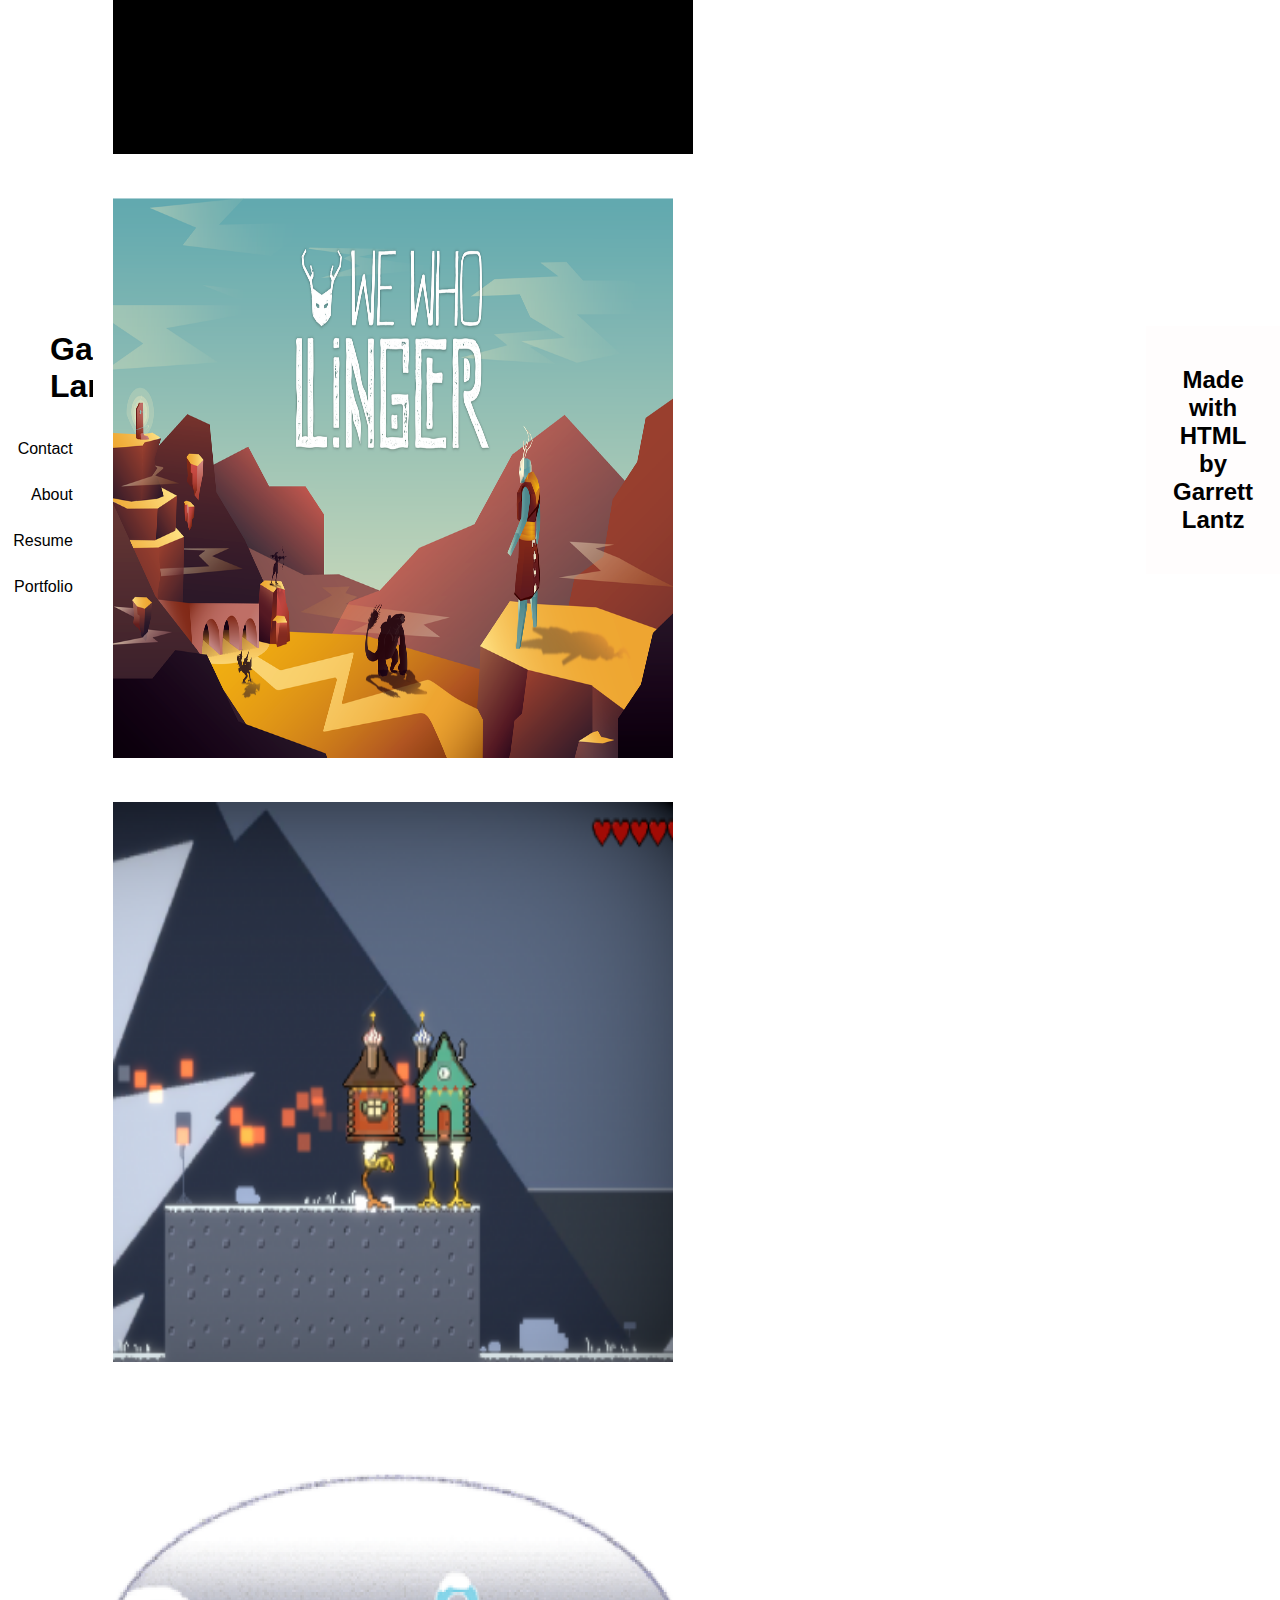
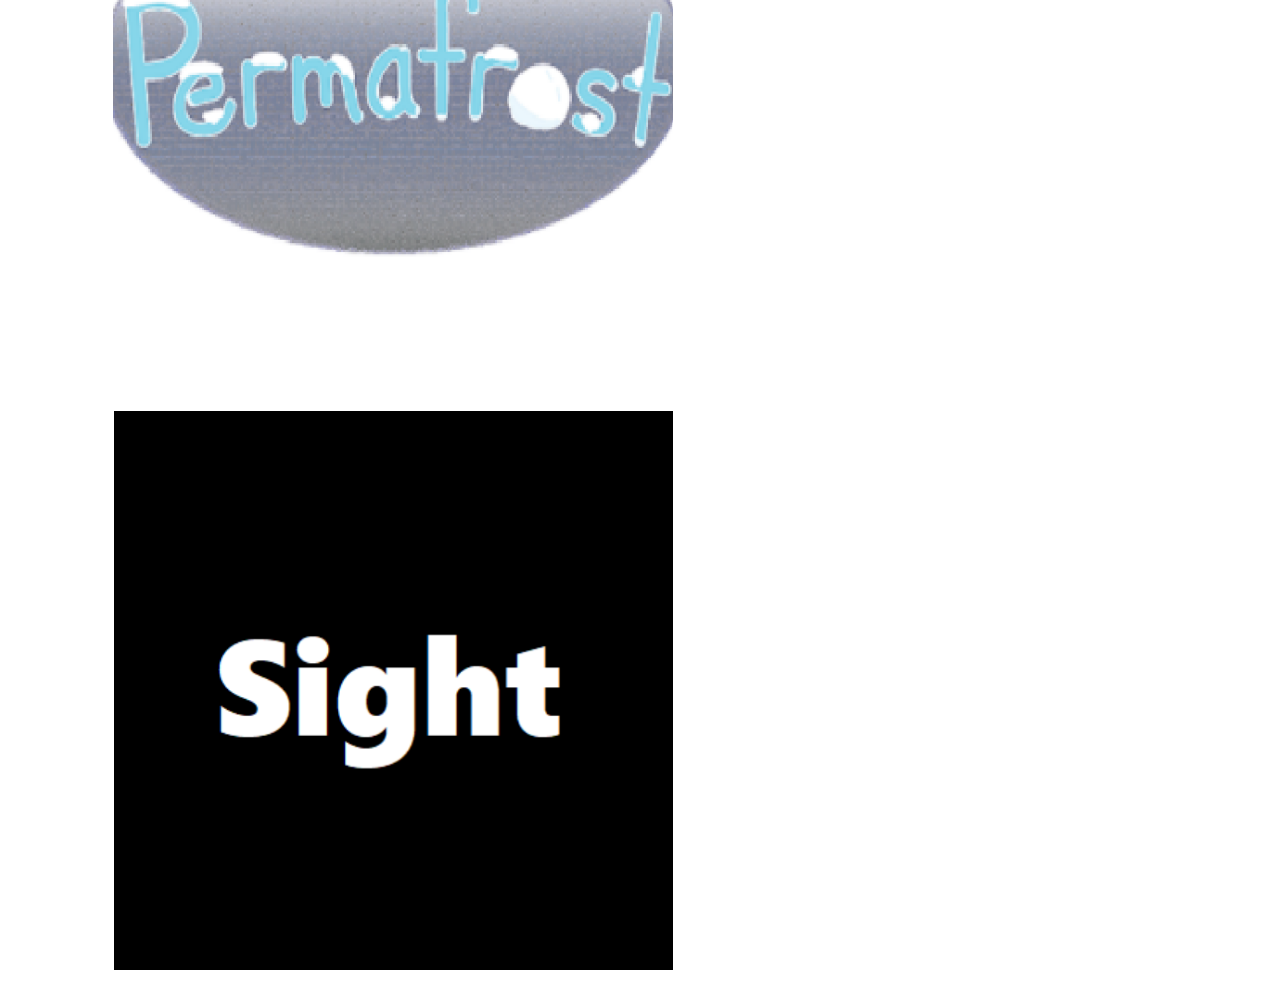
==== index.html @ 5f6c445d "just a little  bigger" ====
<!DOCTYPE html>
<html lang="en">
<head>
<title>Page Title</title>
<meta charset="UTF-8">
<meta name="viewport" content="width=device-width, initial-scale=1.0, maximum-scale=1, user-scalable=0">


</head>
<link rel="stylesheet" href="app.css" type="text/css">

<body>


<div class="navbar">
  <div>
  <h1 style=color:black;padding-top:20px;padding-left:50px;>Garrett Lantz </h1>
  </div>

  <a href="./contact.html" class="right">Contact</a>
  <a href="./about.html"class="right">About</a>
  <a href="./resume.html"class="right">Resume</a>
  <a href="./index.html"class="right">Portfolio</a>
</div>

<div class="row">

  <div class="image-container">
    <a
      href="/portfolio/Fruit66/fruit66.html">
    <img src="/img/Fruit66.png" style="width:620px;height:620px;">
  </a>
  </div>

  <div class="image-container">
    <a
      href="/portfolio/Root 66/root66.html">
    <img src="/img/root66_icon.png" style="width:620px;height:620px;">
  </a>
  </div>

  <div class="image-container">
    <a
      href="/portfolio/blink/blink.html">
    <img src="/img/Blink+Pic.png" style="width:620px;height:620px;">
    
  </a>
  </div>

  <div class="image-container">
    <a
    href="/portfolio/wewholinger/wewholinger.html">
  <img src="/img/WWL_wallpaper-01.png" style="width:600px;height:600px;">
</a>
</div>

<div class="image-container">
  <a
  href="/portfolio/housingcrisis2/housingcrisis2.html">
  <img src="/img/hc2.png" style="width:600px;height:600px;">
</a>
</div>

<div class="image-container">
  <a
    href="/portfolio/permafrost/permafrost.html">
  <img src="/img/Permafrost.png" style="width:600px;height:600px;">
</a>
</div>

<div class="image-container">
  <a
  href="/portfolio/sight/sight.html">
  <img src="/img/Sight.png" style="width:600px;height:600px;">
</a>
</div>



</div>

<div class="footer">
  <h2>Made with HTML by Garrett Lantz</h2>
</div>
</body>

</html>
---- app.css ----
* {
  box-sizing: border-box;
}

.column {
  float: left;
  width: 33.33%;
  padding: 20px;
}
/* Style the body */
body {
  font-family: Arial, Helvetica, sans-serif;
  margin: 0;
  padding: 0;
  display: flex;
  justify-content: center;
  align-items: center;
  height: 100vh;
}

/* Header/logo Title */
.header {
  padding: 80px;
  text-align: center;
  background: #1abc9c;
  color: white;
}

/* Increase the font size of the heading */
.header h1 {
  font-size: 40px;
}

/* Style the top navigation bar */
.navbar {
  overflow: hidden;
  background-color: rgb(255, 255, 255);
}

/* Style the navigation bar links */
.navbar a {
  float: left;
  display: block;
  color: rgb(0, 0, 0);
  text-align: center;
  padding: 14px 20px;
  text-decoration: none;
}

/* Right-aligned link */
.navbar a.right {
  float: right;
}

/* Change color on hover */
.navbar a:hover {
  background-color: #ddd;
  color: black;
}

/* Column container */
.row {  
  display: -ms-flexbox; /* IE10 */
  display: flex;
  -ms-flex-wrap: wrap; /* IE10 */
  flex-wrap: wrap;
}

/* Create two unequal columns that sits next to each other */
/* Sidebar/left column */
.side {
  -ms-flex: 30%; /* IE10 */
  flex: 30%;
  background-color: #f1f1f1;
  padding: 5px;
}

/* Main column */
.main {   
  -ms-flex: 70%; /* IE10 */
  flex: 70%;
  background-color: white;
  padding: 20px;
}

/* Fake image, just for this example */


/* Footer */
.footer {
  padding: 20px;
  text-align: center;
  background: rgb(255, 253, 253);
}

.image-container {
  display: flex;
  flex-wrap: wrap;
  justify-content: center;
  
}

.image-container img {
  max-width: 100%;
  padding:20px
}

@media screen and (max-width: 480px) {
  .navbar a {
    float: none;
    height: 90%;
    width: 90%;
  }

  .image-container {
    flex-direction: column;
  }
}

/* Responsive layout - when the screen is less than 700px wide, make the two columns stack on top of each other instead of next to each other */
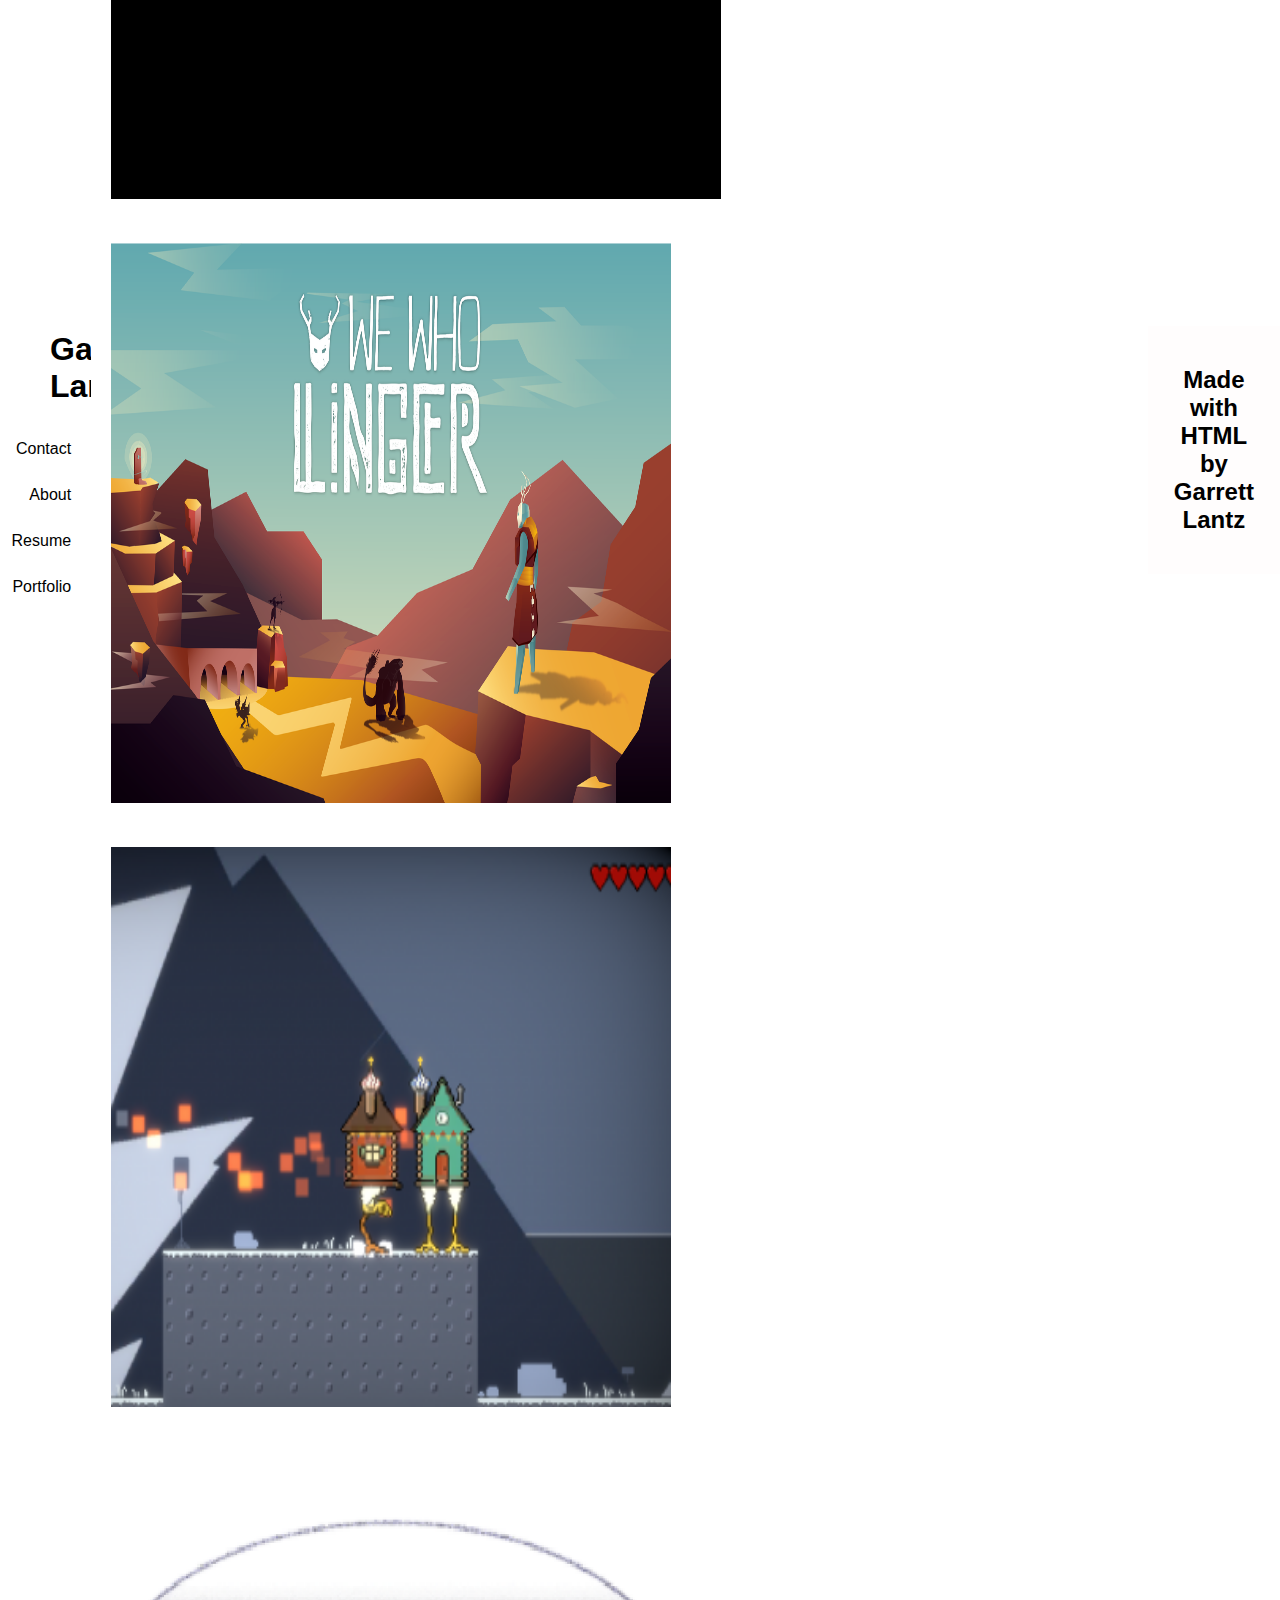
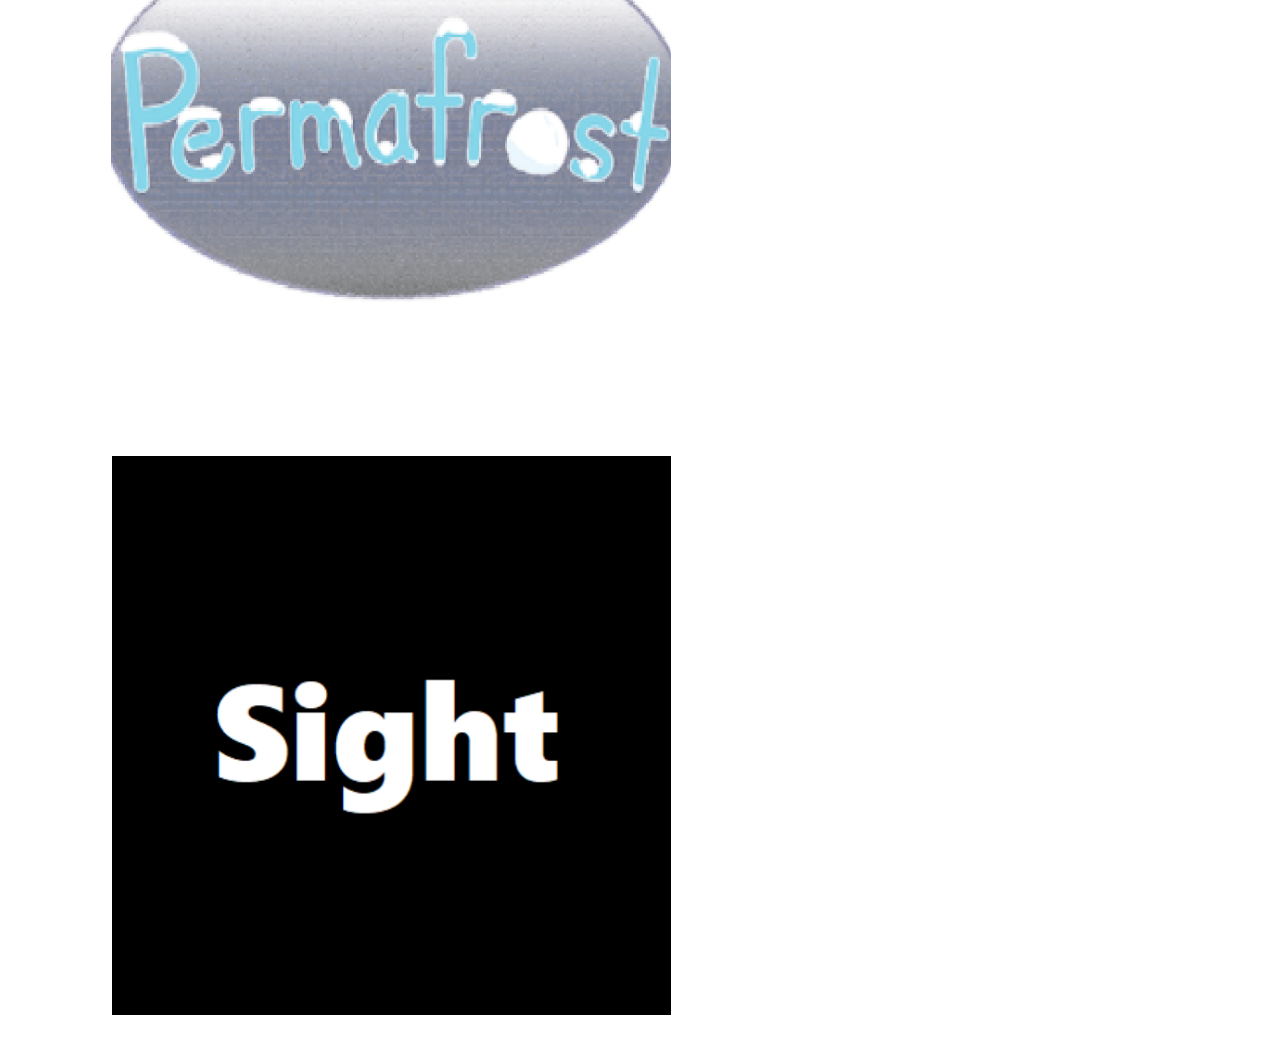
==== commit 1d2128b1: "almost there" ====
--- a/index.html
+++ b/index.html
@@ -28,21 +28,21 @@
   <div class="image-container">
     <a
       href="/portfolio/Fruit66/fruit66.html">
-    <img src="/img/Fruit66.png" style="width:620px;height:620px;">
+    <img src="/img/Fruit66.png" style="width:650px;height:650px;">
   </a>
   </div>
 
   <div class="image-container">
     <a
       href="/portfolio/Root 66/root66.html">
-    <img src="/img/root66_icon.png" style="width:620px;height:620px;">
+    <img src="/img/root66_icon.png" style="width:650px;height:650px;">
   </a>
   </div>
 
   <div class="image-container">
     <a
       href="/portfolio/blink/blink.html">
-    <img src="/img/Blink+Pic.png" style="width:620px;height:620px;">
+    <img src="/img/Blink+Pic.png" style="width:650px;height:650px;">
     
   </a>
   </div>
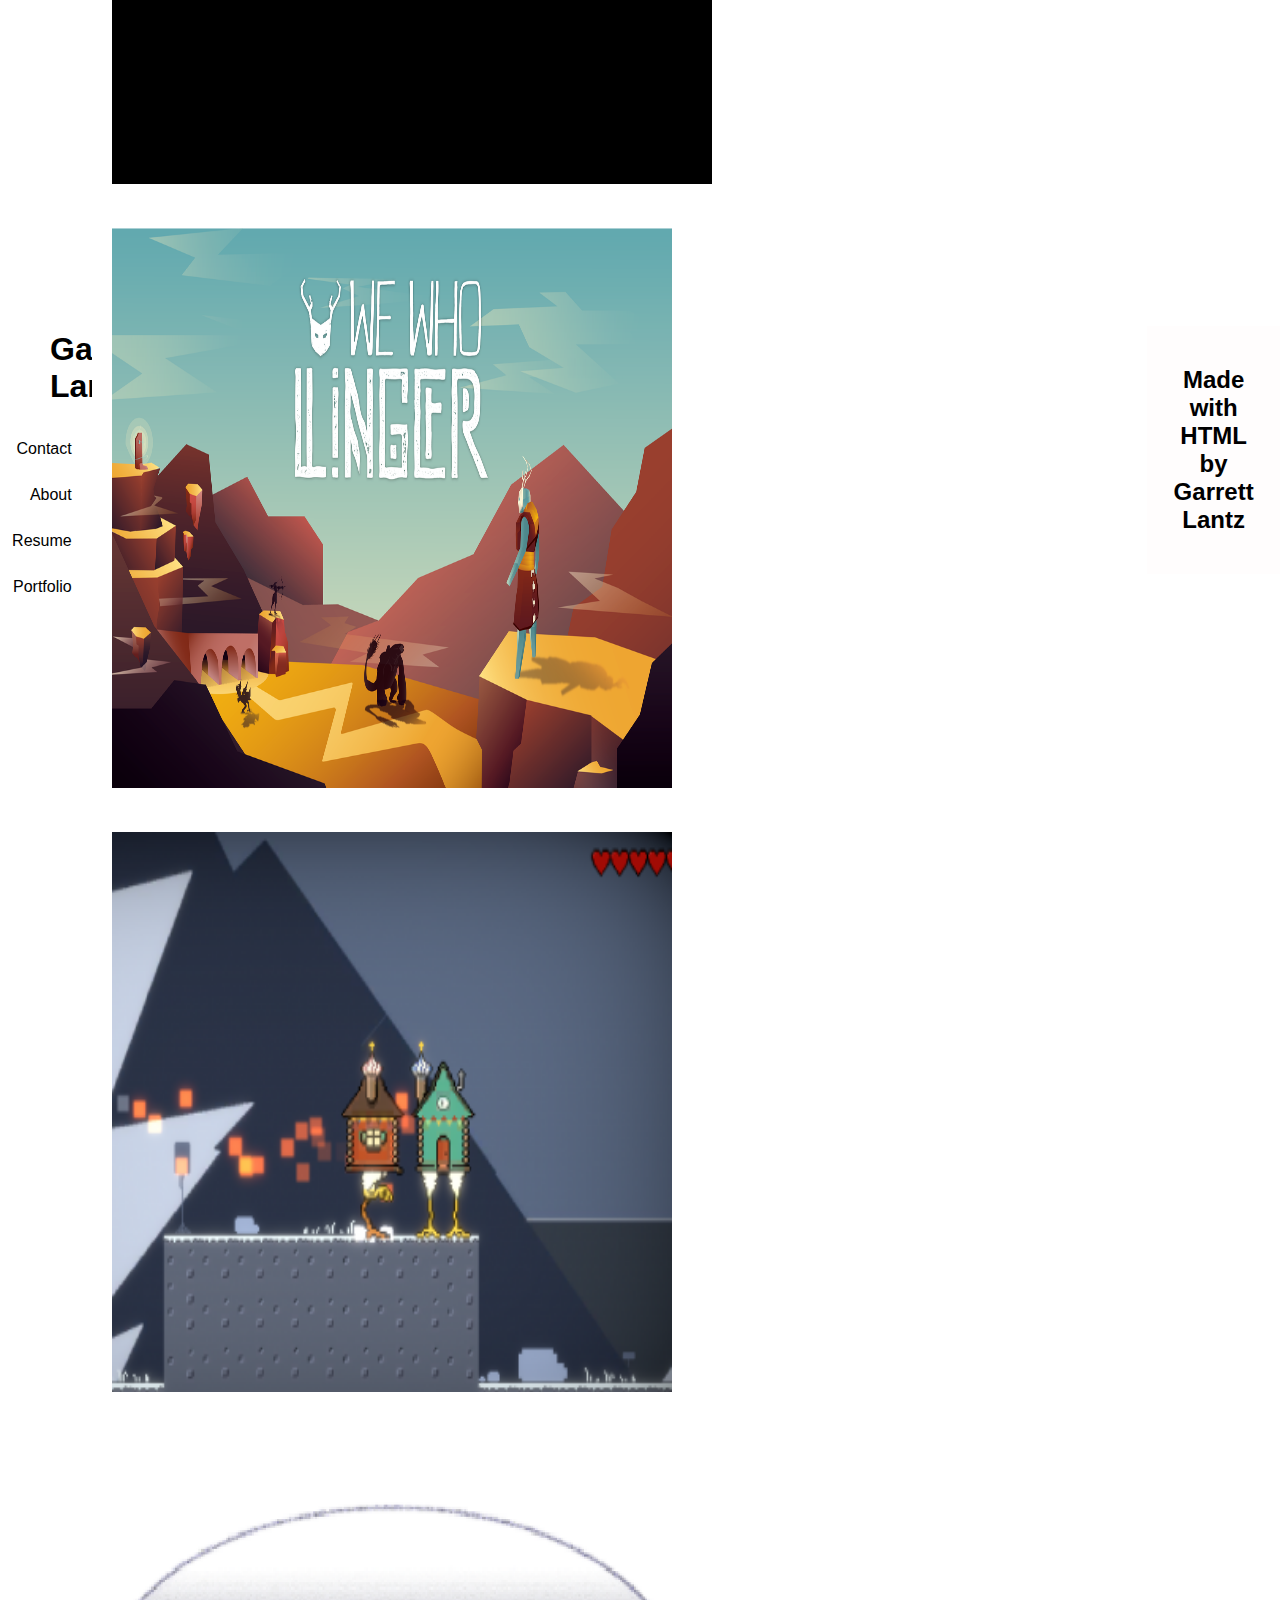
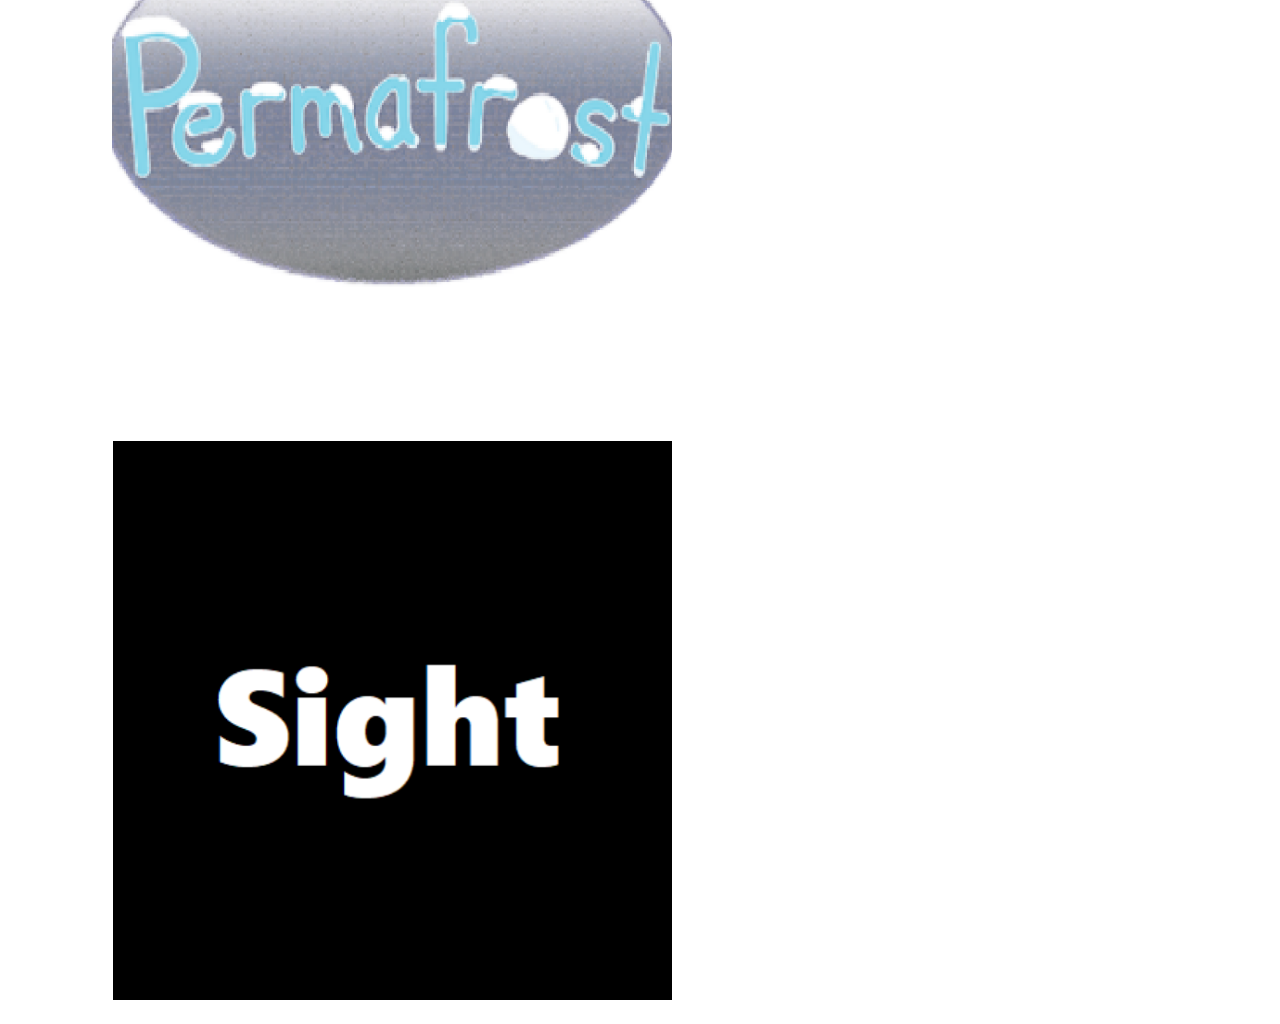
==== commit 094bda0b: "little smaller" ====
--- a/index.html
+++ b/index.html
@@ -28,21 +28,21 @@
   <div class="image-container">
     <a
       href="/portfolio/Fruit66/fruit66.html">
-    <img src="/img/Fruit66.png" style="width:650px;height:650px;">
+    <img src="/img/Fruit66.png" style="width:640px;height:640px;">
   </a>
   </div>
 
   <div class="image-container">
     <a
       href="/portfolio/Root 66/root66.html">
-    <img src="/img/root66_icon.png" style="width:650px;height:650px;">
+    <img src="/img/root66_icon.png" style="width:640px;height:640px;">
   </a>
   </div>
 
   <div class="image-container">
     <a
       href="/portfolio/blink/blink.html">
-    <img src="/img/Blink+Pic.png" style="width:650px;height:650px;">
+    <img src="/img/Blink+Pic.png" style="width:640px;height:640px;">
     
   </a>
   </div>
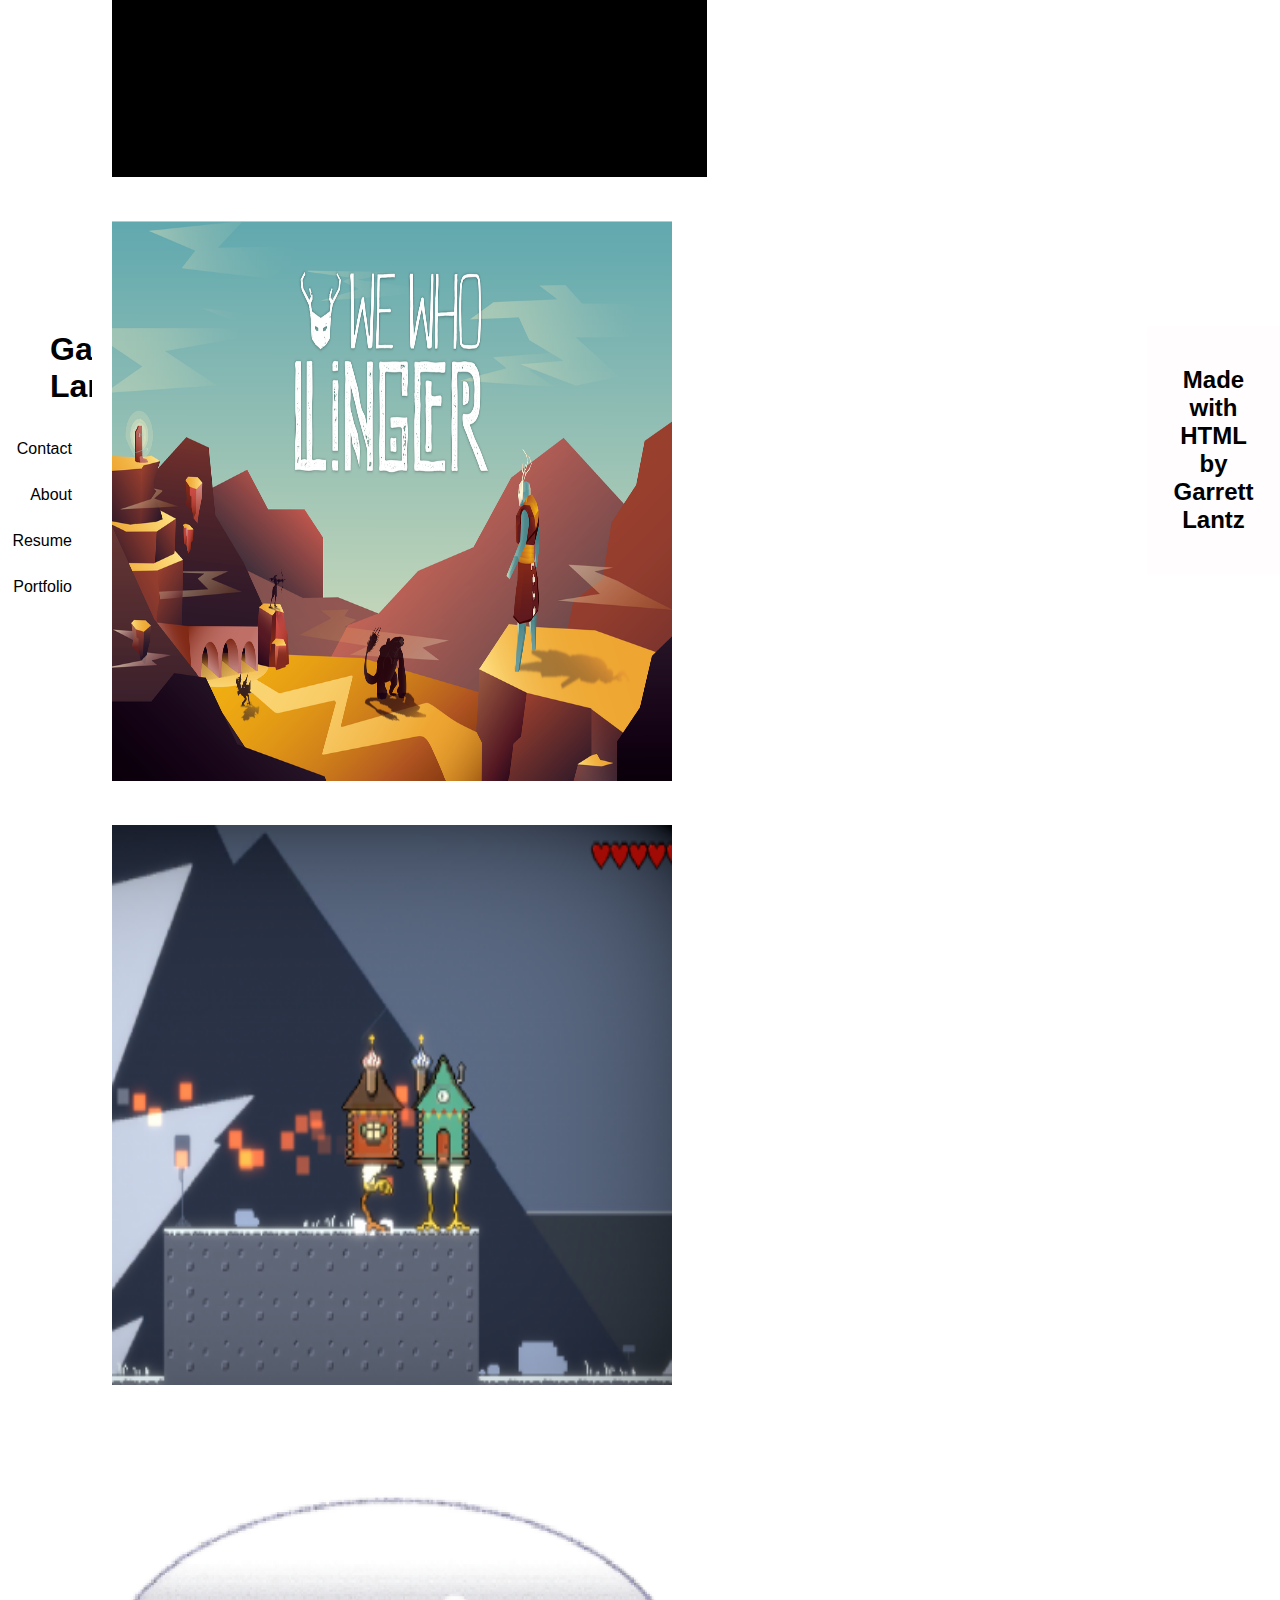
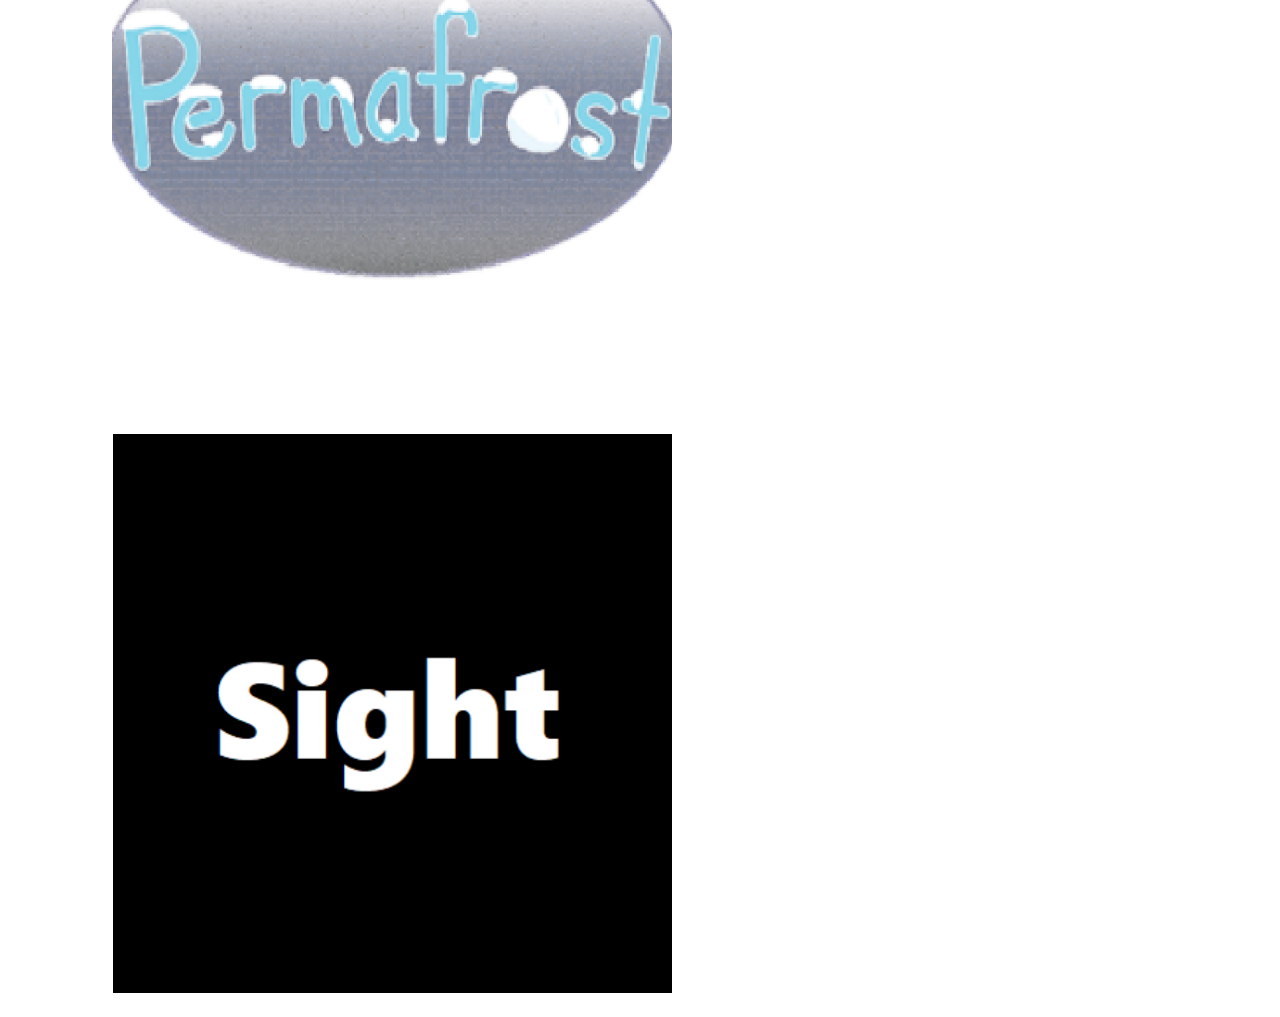
==== commit 8f0710ea: "so close" ====
--- a/index.html
+++ b/index.html
@@ -28,21 +28,21 @@
   <div class="image-container">
     <a
       href="/portfolio/Fruit66/fruit66.html">
-    <img src="/img/Fruit66.png" style="width:640px;height:640px;">
+    <img src="/img/Fruit66.png" style="width:635px;height:635px;">
   </a>
   </div>
 
   <div class="image-container">
     <a
       href="/portfolio/Root 66/root66.html">
-    <img src="/img/root66_icon.png" style="width:640px;height:640px;">
+    <img src="/img/root66_icon.png" style="width:635px;height:635px;">
   </a>
   </div>
 
   <div class="image-container">
     <a
       href="/portfolio/blink/blink.html">
-    <img src="/img/Blink+Pic.png" style="width:640px;height:640px;">
+    <img src="/img/Blink+Pic.png" style="width:635px;height:635px;">
     
   </a>
   </div>
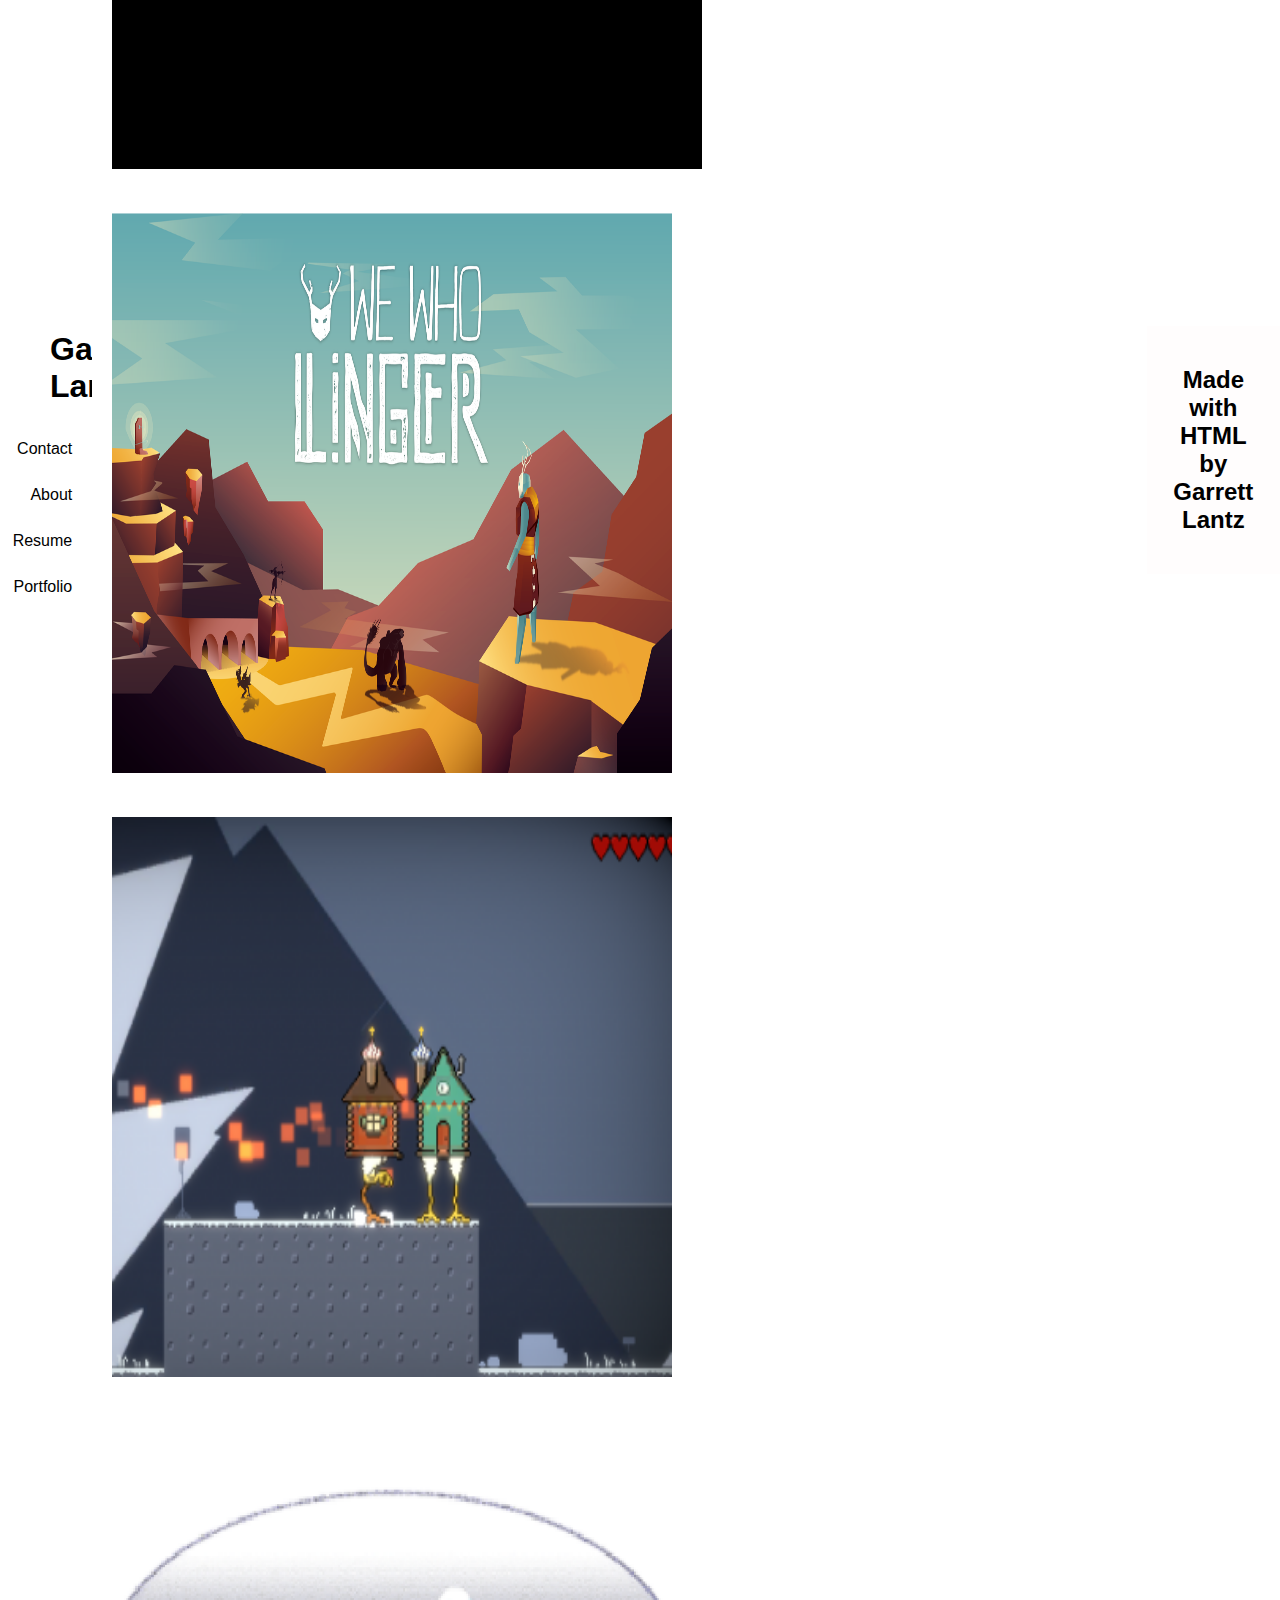
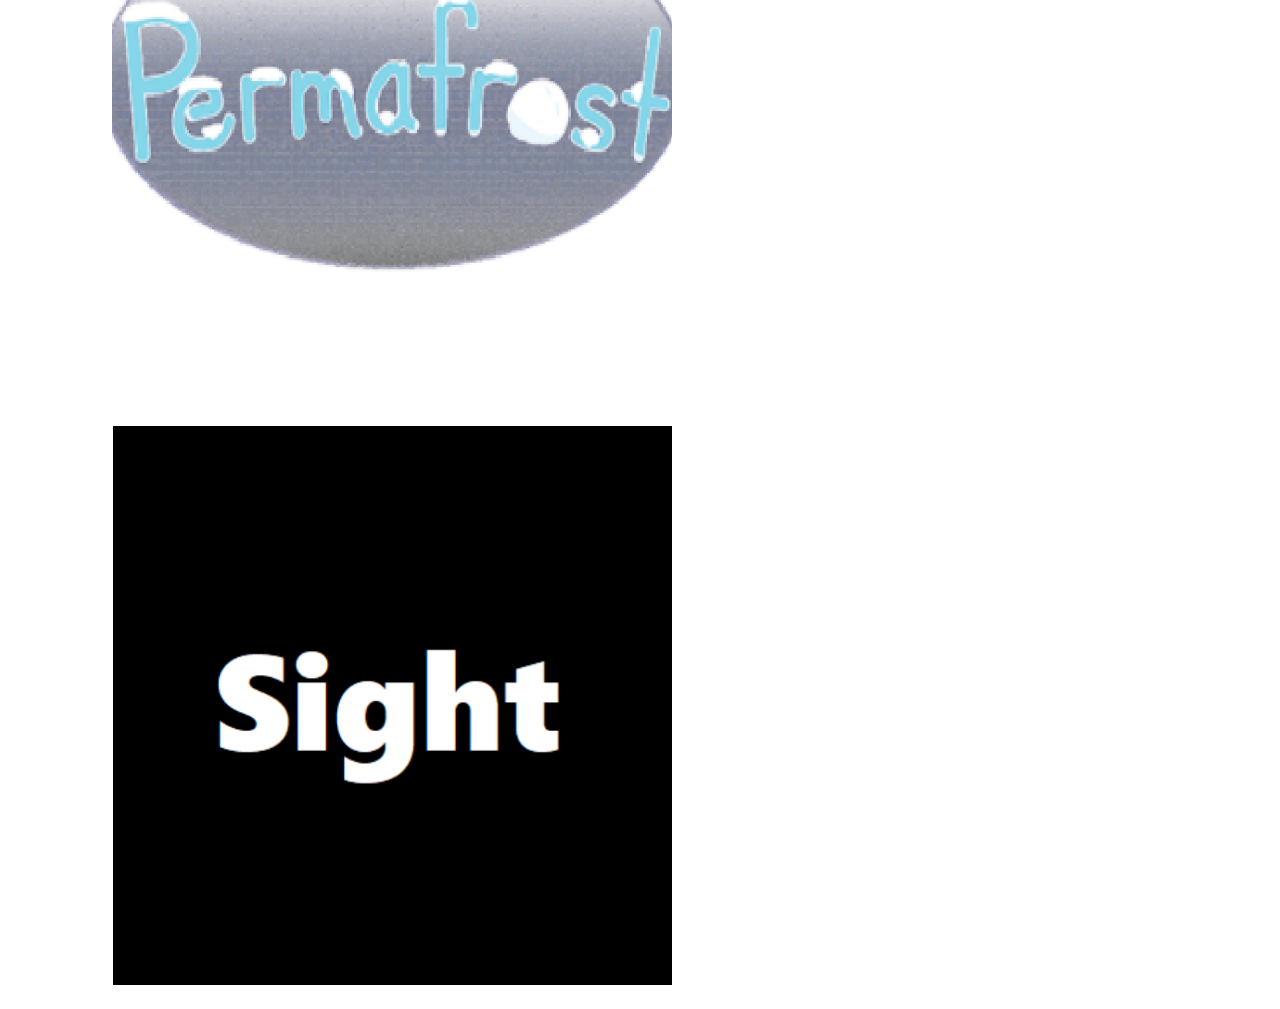
==== commit 31ed7829: "quick fix" ====
--- a/index.html
+++ b/index.html
@@ -28,21 +28,21 @@
   <div class="image-container">
     <a
       href="/portfolio/Fruit66/fruit66.html">
-    <img src="/img/Fruit66.png" style="width:635px;height:635px;">
+    <img src="/img/Fruit66.png" style="width:630px;height:630px;">
   </a>
   </div>
 
   <div class="image-container">
     <a
       href="/portfolio/Root 66/root66.html">
-    <img src="/img/root66_icon.png" style="width:635px;height:635px;">
+    <img src="/img/root66_icon.png" style="width:630px;height:630px;">
   </a>
   </div>
 
   <div class="image-container">
     <a
       href="/portfolio/blink/blink.html">
-    <img src="/img/Blink+Pic.png" style="width:635px;height:635px;">
+    <img src="/img/Blink+Pic.png" style="width:630px;height:630px;">
     
   </a>
   </div>
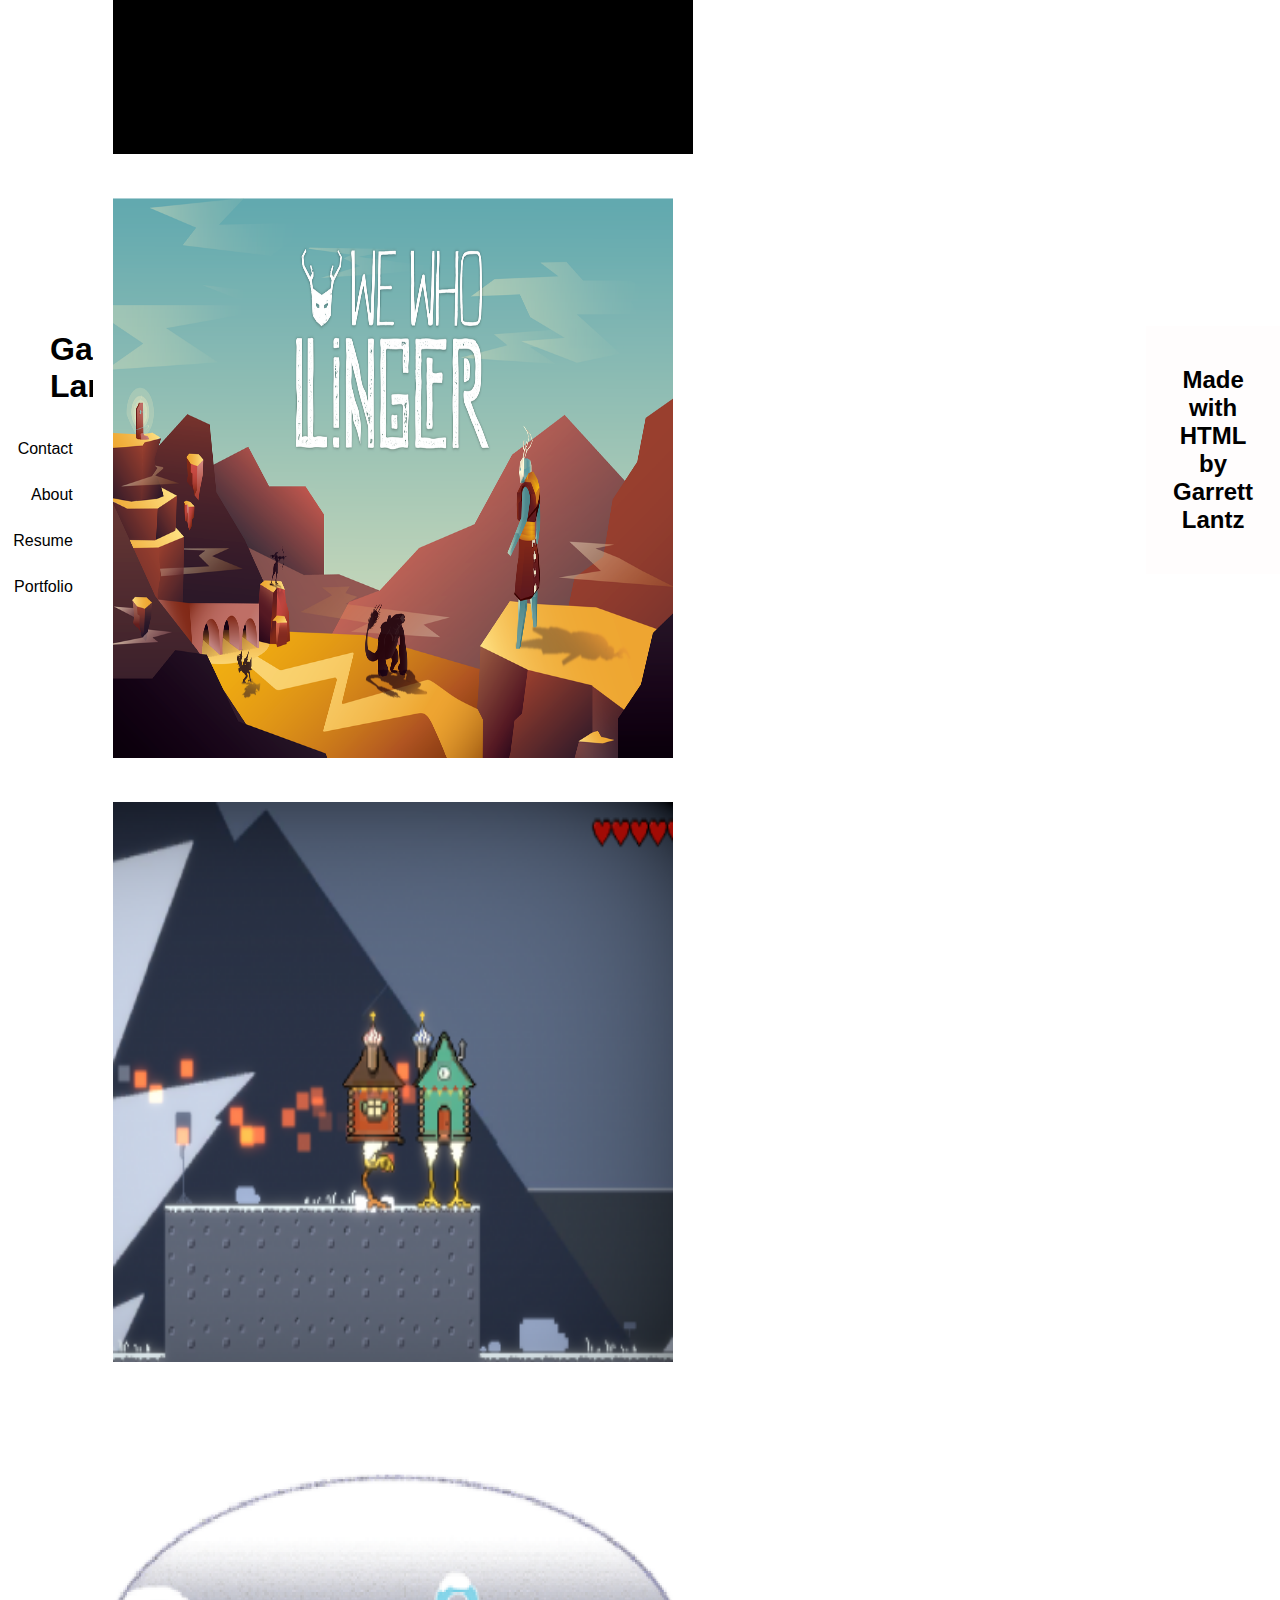
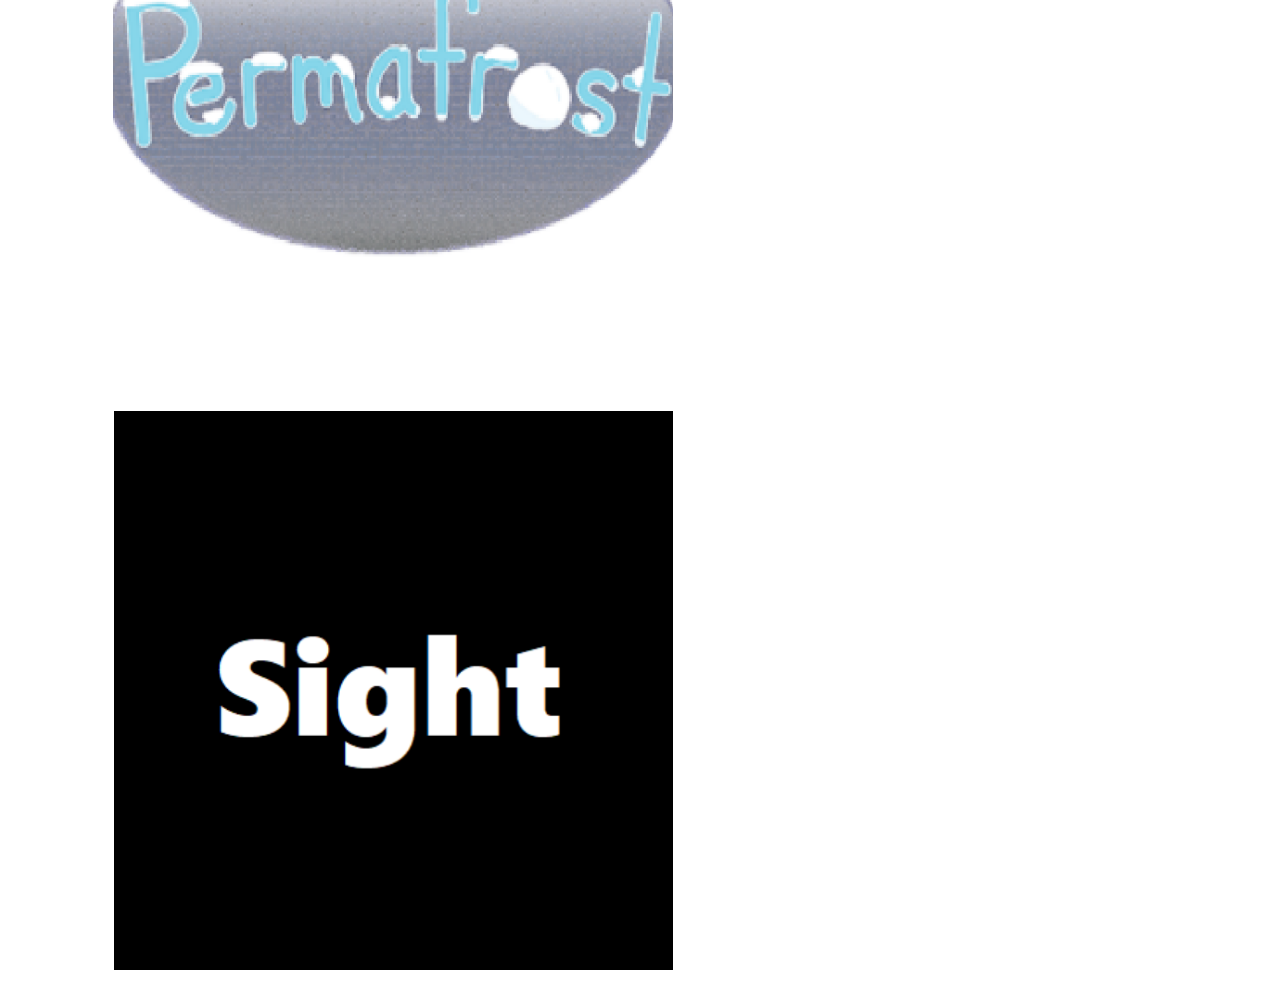
==== commit 7c6597ce: "something broke?" ====
--- a/index.html
+++ b/index.html
@@ -28,21 +28,21 @@
   <div class="image-container">
     <a
       href="/portfolio/Fruit66/fruit66.html">
-    <img src="/img/Fruit66.png" style="width:630px;height:630px;">
+    <img src="/img/Fruit66.png" style="width:620px;height:620px;">
   </a>
   </div>
 
   <div class="image-container">
     <a
       href="/portfolio/Root 66/root66.html">
-    <img src="/img/root66_icon.png" style="width:630px;height:630px;">
+    <img src="/img/root66_icon.png" style="width:620px;height:620px;">
   </a>
   </div>
 
   <div class="image-container">
     <a
       href="/portfolio/blink/blink.html">
-    <img src="/img/Blink+Pic.png" style="width:630px;height:630px;">
+    <img src="/img/Blink+Pic.png" style="width:620px;height:620px;">
     
   </a>
   </div>
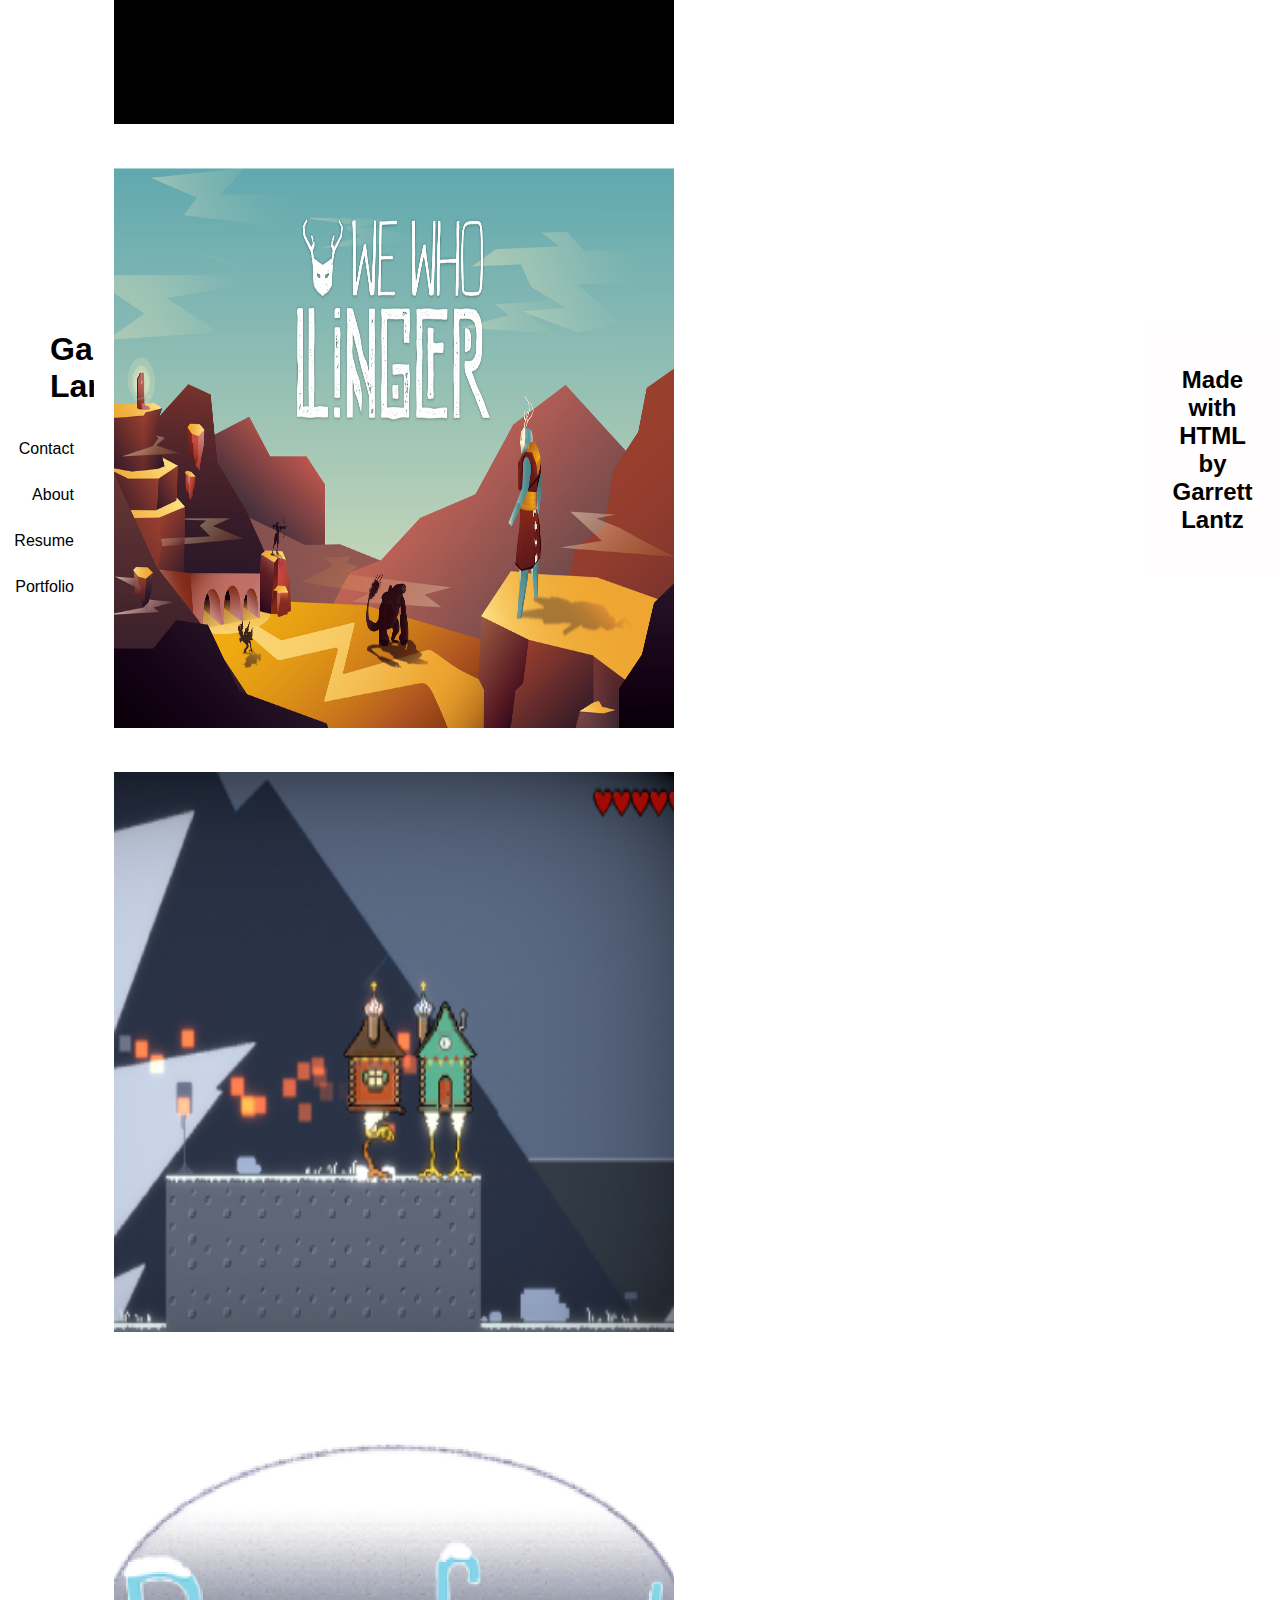
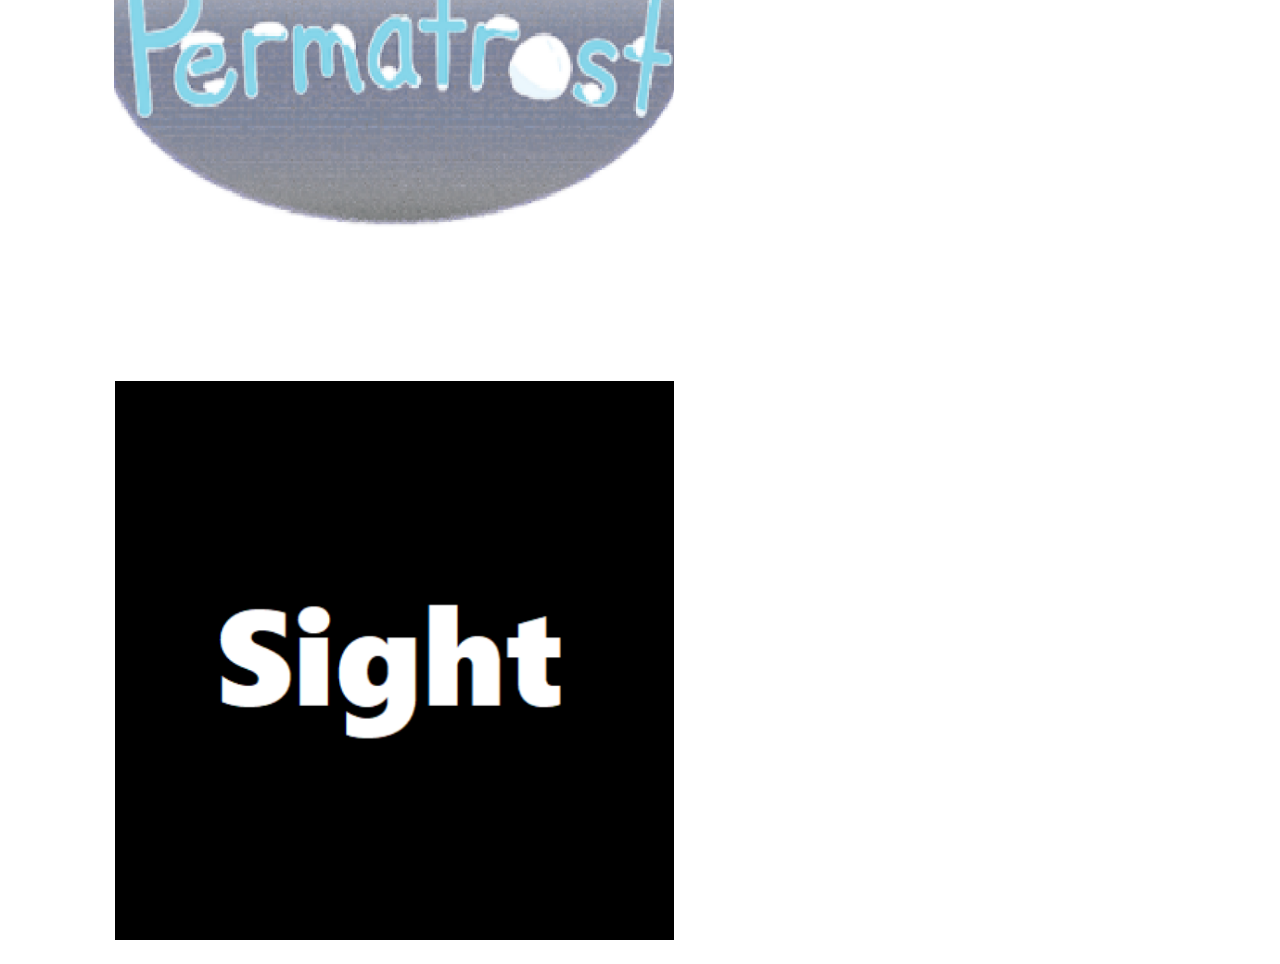
==== commit fddafdc9: "why did it break?" ====
--- a/index.html
+++ b/index.html
@@ -28,21 +28,21 @@
   <div class="image-container">
     <a
       href="/portfolio/Fruit66/fruit66.html">
-    <img src="/img/Fruit66.png" style="width:620px;height:620px;">
+    <img src="/img/Fruit66.png" style="width:600px;height:600px;">
   </a>
   </div>
 
   <div class="image-container">
     <a
       href="/portfolio/Root 66/root66.html">
-    <img src="/img/root66_icon.png" style="width:620px;height:620px;">
+    <img src="/img/root66_icon.png" style="width:600px;height:600px;">
   </a>
   </div>
 
   <div class="image-container">
     <a
       href="/portfolio/blink/blink.html">
-    <img src="/img/Blink+Pic.png" style="width:620px;height:620px;">
+    <img src="/img/Blink+Pic.png" style="width:600px;height:600px;">
     
   </a>
   </div>
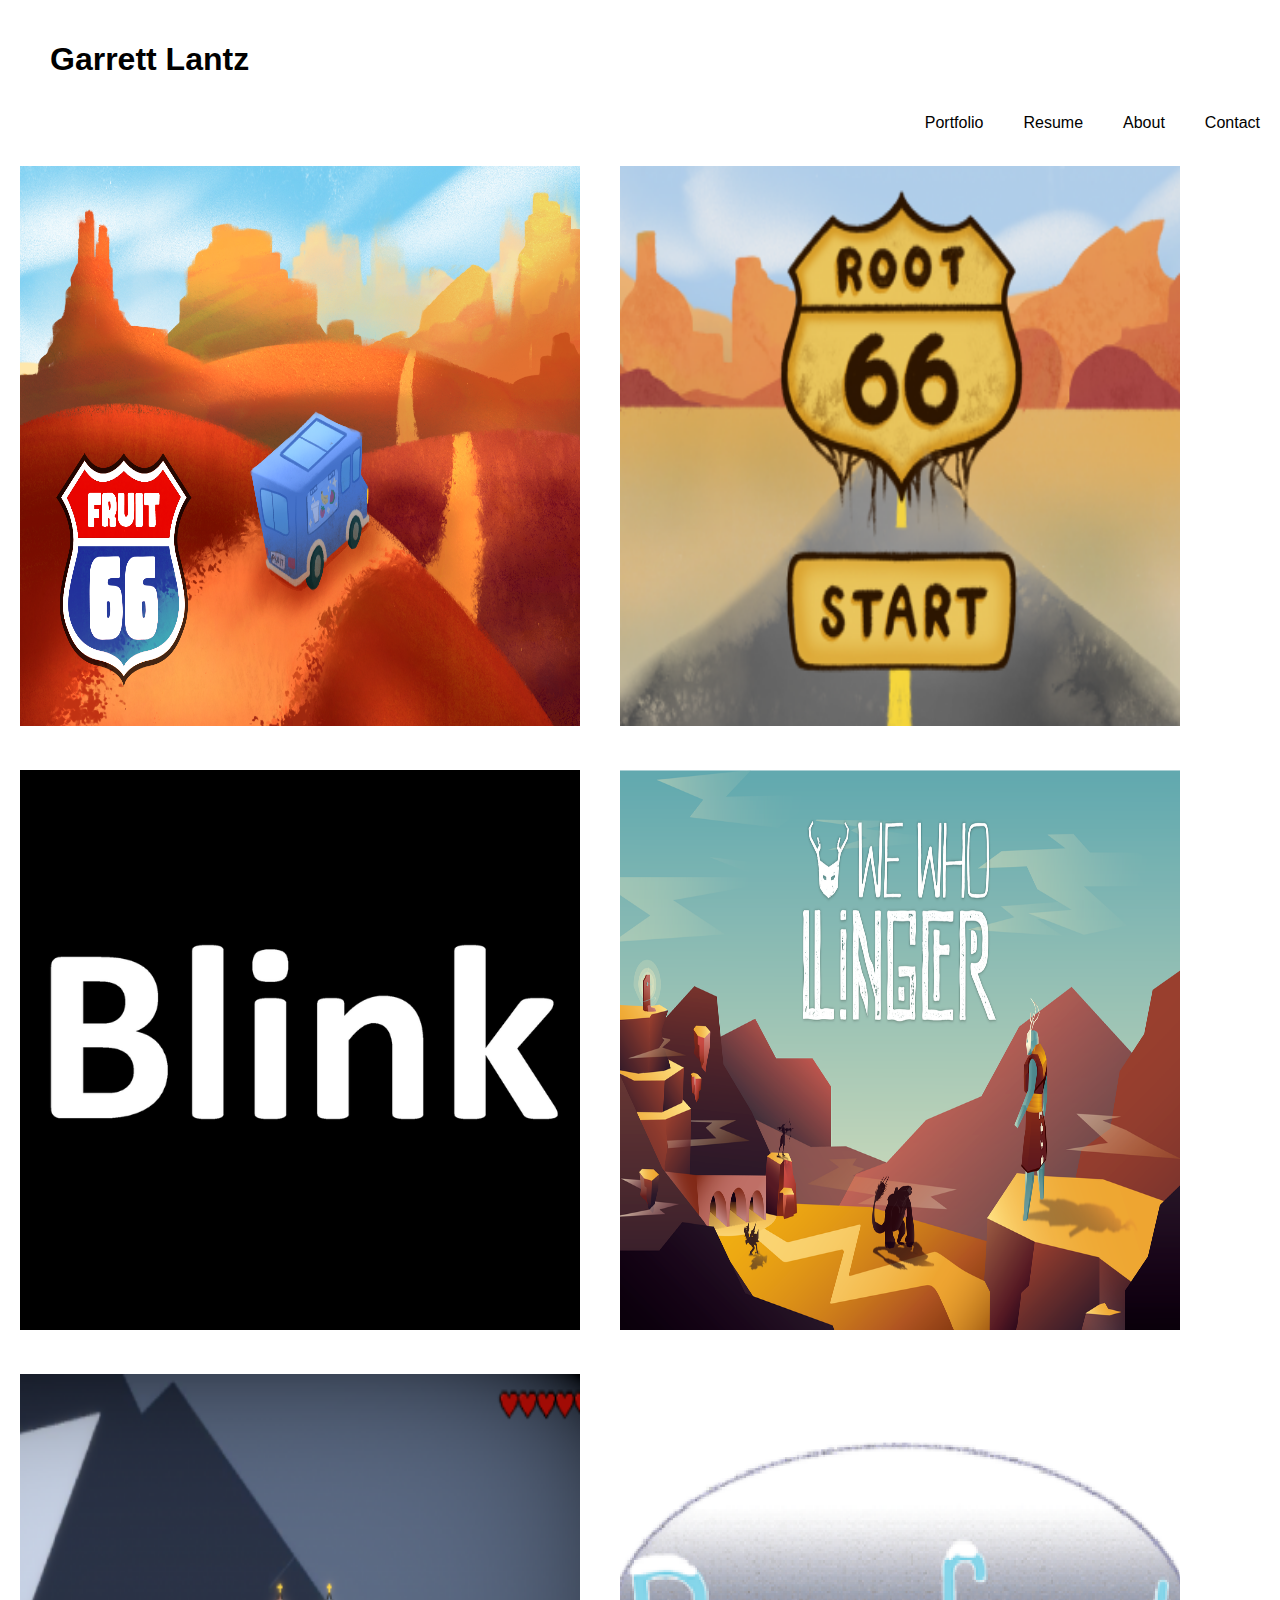
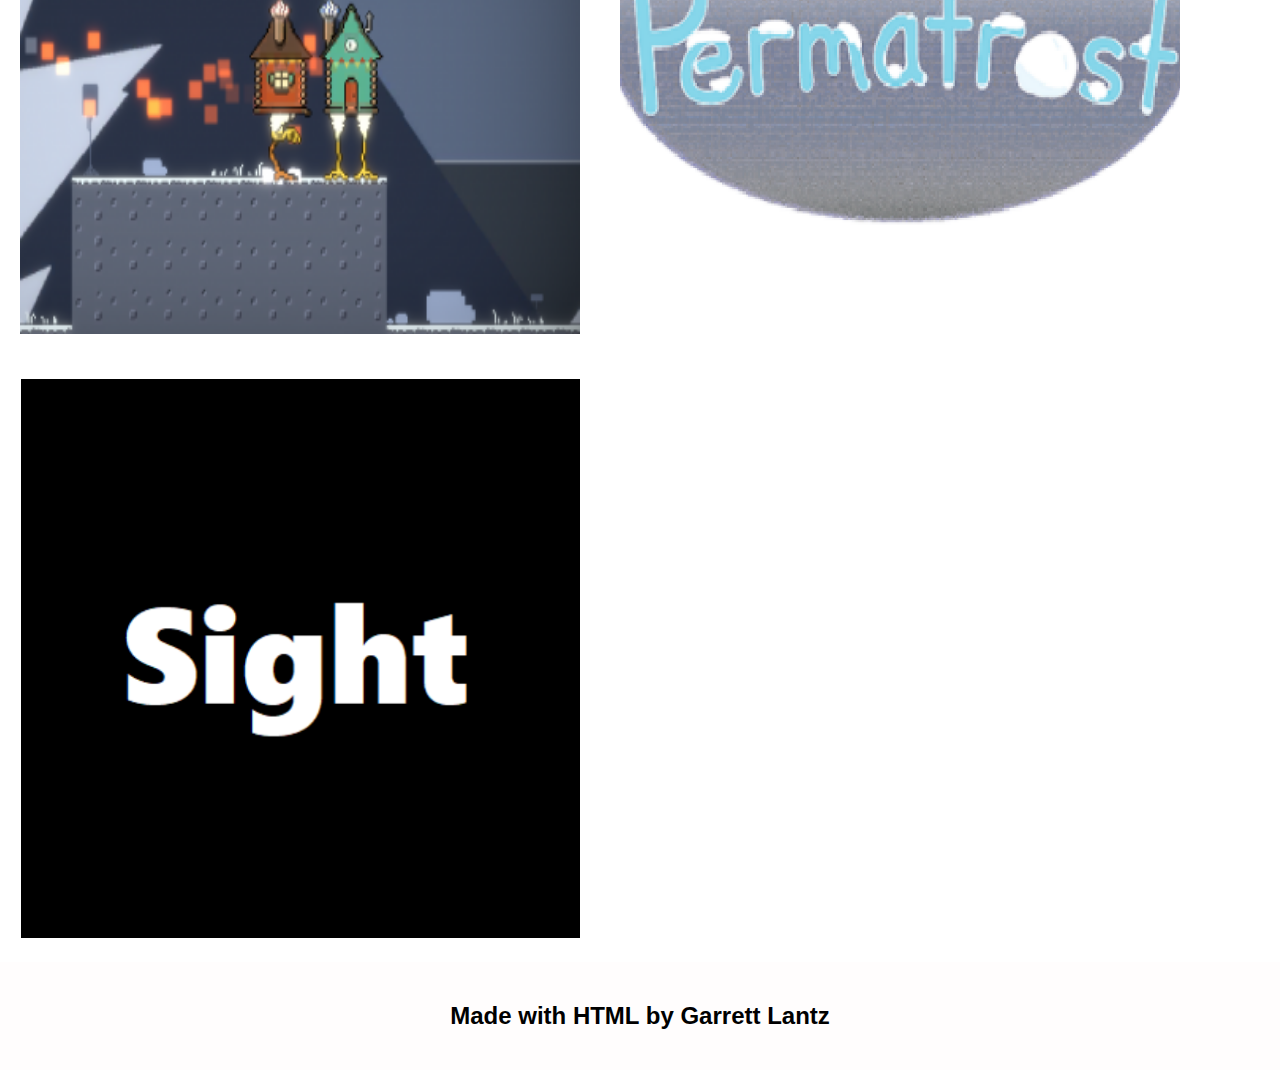
==== commit eceab37e: "res scale" ====
--- a/index.html
+++ b/index.html
@@ -1,7 +1,7 @@
 <!DOCTYPE html>
 <html lang="en">
 <head>
-<title>Page Title</title>
+<title>Home</title>
 <meta charset="UTF-8">
 <meta name="viewport" content="width=device-width, initial-scale=1.0, maximum-scale=1, user-scalable=0">
 
--- a/app.css
+++ b/app.css
@@ -11,11 +11,7 @@
 body {
   font-family: Arial, Helvetica, sans-serif;
   margin: 0;
-  padding: 0;
-  display: flex;
-  justify-content: center;
-  align-items: center;
-  height: 100vh;
+  
 }
 
 /* Header/logo Title */
@@ -74,7 +70,7 @@
   background-color: #f1f1f1;
   padding: 5px;
 }
-
+/* savepoint */
 /* Main column */
 .main {   
   -ms-flex: 70%; /* IE10 */
@@ -84,7 +80,13 @@
 }
 
 /* Fake image, just for this example */
+.img {
+  background-color: #aaa;
+  width: 100%;
+  height: auto;
+  padding: 20px;
 
+}
 
 /* Footer */
 .footer {
